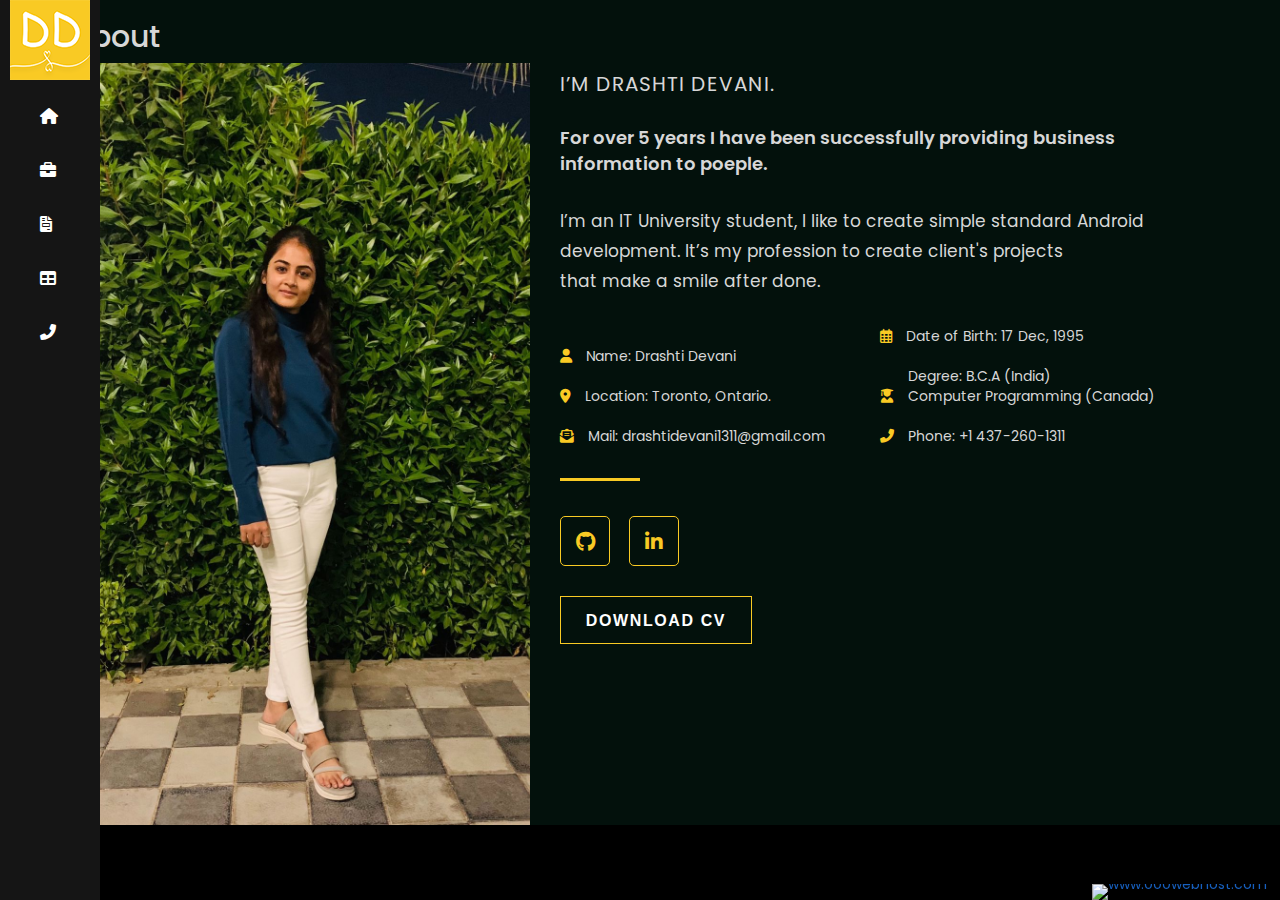
==== AboutUs.html @ 91741ef1 "my portfolio" ====
<!DOCTYPE html>
<html>

<!-- Mirrored from drashtidevani.000webhostapp.com/AboutUs.html by HTTrack Website Copier/3.x [XR&CO'2014], Wed, 12 Apr 2023 14:31:08 GMT -->
<!-- Added by HTTrack --><meta http-equiv="content-type" content="text/html;charset=UTF-8" /><!-- /Added by HTTrack -->
<head>

<meta charset="utf-8">
  <meta name="viewport" content="width=device-width, initial-scale=1">
<title>portfolio-About</title>
	<link href="https://fonts.googleapis.com/css2?family=Oswald:wght@600;700&amp;family=Roboto:ital,wght@0,100;0,300;0,400;0,500;0,700;0,900;1,100;1,300;1,400;1,500;1,700;1,900&amp;display=swap" rel="stylesheet">
	<link href="https://fonts.googleapis.com/css2?family=Oswald:wght@600;700&amp;family=Poppins:wght@200;300;400;500&amp;family=Roboto:ital,wght@0,100;0,300;0,400;0,500;0,700;0,900;1,100;1,300;1,400;1,500;1,700;1,900&amp;display=swap" rel="stylesheet">


	<link rel="stylesheet" href="bootstrap/css/bootstrap.min.css" type="text/css">
	<link rel="stylesheet" href="bootstrap/css/bootstrap-theme.min.css" type="text/css">	
	
	
<link rel="stylesheet" href="css/fontawesome/css/all.min.css" type="text/css">
<link rel="stylesheet" href="css/flexslider.css" type="text/css">
<link rel="stylesheet" href="css/style.css" type="text/css">
<link rel="stylesheet" href="css/responsive.css" type="text/css">
<script src="../ajax.googleapis.com/ajax/libs/jquery/3.5.1/jquery.min.js"></script>
       <script src="../maxcdn.bootstrapcdn.com/bootstrap/3.3.7/js/bootstrap.min.js"></script>
</head>

<body>
<div class="navbar-inverse nav-1" id="navbar">
    	<div class="container">
        	<div class="navbar-header">
            
        	<button class="navbar-toggle" type="button" data-toggle="collapse" data-target="#navbarNav">
            	<span class="icon-bar"></span>
                <span class="icon-bar"></span>
                <span class="icon-bar"></span>
            </button>
           
        </div>
       <div class="collapse navbar-collapse" id="navbarNav">
        	<ul class="nav navbar-nav navbar-right">
            <li><a href="index.html">home</a></li>
            <li><a href="AboutUs.html">About</a></li>
            <li><a href="Portfolios.html">Portfolio</a></li>
            <li><a href="skills.html">skills</a></li>
            <li><a href="contact%20us.html">contact</a></li>
          
            </ul>
        </div>
        </div>
    </div>
 <script>
window.onscroll = function() {myFunction()};

var navbar = document.getElementById("navbar");
var sticky = navbar.offsetTop;

function myFunction() {
  if (window.pageYOffset >= sticky) {
    navbar.classList.add("sticky")
  } else {
    navbar.classList.remove("sticky");
  }
}
</script>
	<div class="banner-2">
			<div class="main-menu">
				  <ul id="MiniLeftNav">
					  <div class="logo">
					  		<img src="image/kd.png" alt=""/>
					  </div>
				<li>
					<a class="navtext" href="index.html"><i class="fa fa-home"></i> <span>Home</span></a>
				</li>
				<li>
					<a class="navtext" href="Portfolios.html"><i class="fas fa-briefcase"></i> 
						<span>Portfolio</span>
					</a>
				</li>
				<li>
					 <a class="navtext" href="AboutUs.html"><i class="fas fa-file-invoice"></i> 
						<span>About</span>
					 </a>
				</li>
				<li>
					<a class="navtext" href="skills.html"><i class="fas fa-table"></i> 
						<span>skills</span>
					</a>
				</li>
				<li>
					<a class="navtext" href="contact%20us.html"><i class="fas fa-phone-alt"></i> 
						<span>Contact</span>
					</a>
				</li>
					  <!--<div class="social-item">
                        
                    
					        <li><a href="#">Social<span><i class="fab fa-linkedin-in"></i>
								<i class="fab fa-pinterest-p"></i>
								<i class="fab fa-twitter"></i>
								<i class="fab fa-facebook-f"></i>
								</span></a>
                           </li>
					  </div>-->  
			</ul>
				
					
			</div>
		<div class="container">
				<h2> About </h2>
					<div class="about-img col-lg-5">
						<img src="image/IMG_3163.jpg" alt="#"/ width="100%">
					</div>
					<div class="about-text">
						<div class="about-img col-lg-7">
							<h6 class="space-caps">I’m Drashti Devani.</h6>
								<strong>For over 5 years I have been successfully providing business<br> information to poeple.</strong>
							<p class="des-text">I’m an IT University student, I like to create simple standard Android development. It’s my profession to create client's projects <br>that make a smile after done.</p>
							
							<div class="about-info">
                                    <ul>
                                        <li>
                                            <i class="fas fa-user"></i>
                                             <span><p>Name: Drashti Devani</p></span>
                                        </li>
                                        <li>
                                            <i class="fas fa-map-marker-alt"></i>
                                            <p>Location: Toronto, Ontario.</p>
                                        </li>
                                        <li>
                                            <i class="fas fa-envelope-open-text"></i>
                                            <p>Mail: drashtidevani1311@gmail.com</p>
                                        </li>
                                    </ul>
                                    <ul style="margin-left: 50px;">
                                        <li>
                                            <i class="far fa-calendar-alt"></i>
                                            <p>Date of Birth: 17 Dec, 1995 </p>
                                        </li>
                                        <li>
                                            <i class="fas fa-user-graduate"></i>
                                            <p>Degree: B.C.A (India) <br> Computer Programming (Canada)</p>
											
                                        </li>
                                        <li>
                                            <i class="fas fa-phone-alt"></i>
                                            <p>Phone: +1 437-260-1311</p>
                                        </li>
                                    </ul>
                                </div>
								<div class="about-line">
									<span class="bash"></span>
								</div>
							
								<div class="about-social">
                                    <ul>
                                        <li><a href="https://github.com/drashti1311"><i class="fa-brands fa-github"></i></a></li>
                                        <li><a href=https://www.linkedin.com/in/drashti-devani-453985121/><i class="fab fa-linkedin-in"></i></a></li>                                        
                                    </ul>
                                </div>
							
								<div class="about-cv">
                                    
									<nav>
										<ul>
										 <a href="./image/Drashti_Resume.pdf" class="btn-anime" download="">
										  <li>
										  Download Cv
											<span></span><span></span><span></span><span></span>											</li></a>
									</ul>
								  </nav>
                                </div>
						</div>
				    </div>
		
	  </div>
	</div>

<div style="text-align:right;position:fixed;z-index:9999999;bottom:0;width:auto;right:1%;cursor:pointer;line-height:0;display:block!important"><a title="Hosted on free web hosting 000webhost.com. Host your own website for FREE." target="_blank" href="https://www.000webhost.com/?utm_source=000webhostapp&amp;utm_campaign=000_logo&amp;utm_medium=website&amp;utm_content=footer_img"><img src="../cdn.000webhost.com/000webhost/logo/footer-powered-by-000webhost-white2.png" alt="www.000webhost.com"></a></div><script>function getCookie(t){for(var e=t+"=",n=decodeURIComponent(document.cookie).split(";"),o=0;o<n.length;o++){for(var i=n[o];" "==i.charAt(0);)i=i.substring(1);if(0==i.indexOf(e))return i.substring(e.length,i.length)}return""}getCookie("hostinger")&&(document.cookie="hostinger=;expires=Thu, 01 Jan 1970 00:00:01 GMT;",location.reload());var wordpressAdminBody=document.getElementsByClassName("wp-admin")[0],notification=document.getElementsByClassName("notice notice-success is-dismissible"),hostingerLogo=document.getElementsByClassName("hlogo"),mainContent=document.getElementsByClassName("notice_content")[0];if(null!=wordpressAdminBody&&0<notification.length&&null!=mainContent){var googleFont=document.createElement("link");googleFontHref=document.createAttribute("href"),googleFontRel=document.createAttribute("rel"),googleFontHref.value="https://fonts.googleapis.com/css?family=Roboto:300,400,600,700",googleFontRel.value="stylesheet",googleFont.setAttributeNode(googleFontHref),googleFont.setAttributeNode(googleFontRel);var css="@media only screen and (max-width: 576px) {#main_content {max-width: 320px !important;} #main_content h1 {font-size: 30px !important;} #main_content h2 {font-size: 40px !important; margin: 20px 0 !important;} #main_content p {font-size: 14px !important;} #main_content .content-wrapper {text-align: center !important;}} @media only screen and (max-width: 781px) {#main_content {margin: auto; justify-content: center; max-width: 445px;}} @media only screen and (max-width: 1325px) {.web-hosting-90-off-image-wrapper {position: absolute; max-width: 95% !important;} .notice_content {justify-content: center;} .web-hosting-90-off-image {opacity: 1;}} @media only screen and (min-width: 769px) {.notice_content {justify-content: space-between;} #main_content {margin-left: 5%; max-width: 445px;} .web-hosting-90-off-image-wrapper {position: absolute; display: flex; justify-content: center; width: 50%; margin-left: 45%;}} .web-hosting-90-off-image {max-width: 90%;} .content-wrapper {min-height: 454px; display: flex; flex-direction: column; justify-content: center; z-index: 5} .notice_content {display: flex; align-items: center;} * {-webkit-font-smoothing: antialiased; -moz-osx-font-smoothing: grayscale;} .upgrade_button_red_sale{box-shadow: 0 2px 4px 0 rgba(255, 69, 70, 0.2); width: 264px; border: 0; border-radius: 3px; background-color: #FF5C62 !important; padding: 15px 55px !important; font-family: 'Roboto', sans-serif; font-size: 16px; font-weight: 600; color: #ffffff;} .upgrade_button_red_sale:hover{color: #ffffff !important; background: #d10303 !important;}",style=document.createElement("style"),sheet=window.document.styleSheets[0];style.styleSheet?style.styleSheet.cssText=css:style.appendChild(document.createTextNode(css)),document.getElementsByTagName("head")[0].appendChild(style),document.getElementsByTagName("head")[0].appendChild(googleFont);var button=document.getElementsByClassName("upgrade_button_red")[0],link=button.parentElement;link.setAttribute("href","https://www.hostinger.com/hosting-starter-offer?utm_source=000webhost&amp;utm_medium=panel&amp;utm_campaign=000-wp"),link.innerHTML='<button class="upgrade_button_red_sale">Claim Deal</button>',(notification=notification[0]).setAttribute("style","padding-bottom: 0; padding-top: 5px; background-color: #040713; background-size: cover; background-repeat: no-repeat; color: #ffffff; border-left-color: #040713;"),notification.className="notice notice-error is-dismissible";var mainContentHolder=document.getElementById("main_content");mainContentHolder.setAttribute("style","padding: 0;"),hostingerLogo[0].remove();var h1Tag=notification.getElementsByTagName("H1")[0];h1Tag.className="000-h1",h1Tag.innerHTML="Black Friday",h1Tag.setAttribute("style",'color: white; font-family: "Roboto", sans-serif; font-size: 48px; font-weight: 700;');var h2Tag=document.createElement("H2");h2Tag.innerHTML="Up to 90% off 4-year hosting plans + free domain, SSL & DDoS protection",h2Tag.setAttribute("style",'color: white; margin: 10px 0 15px 0; font-family: "Roboto", sans-serif; font-size: 16px; font-weight: 400; line-height: 1;'),h1Tag.parentNode.insertBefore(h2Tag,h1Tag.nextSibling);var paragraph=notification.getElementsByTagName("p")[0];paragraph.innerHTML="$<span style='font-size: 80px;'>2.49</span>/mo",paragraph.setAttribute("style",'font-family: "Roboto", sans-serif; font-size: 48px; font-weight: 700; margin: 0;');var list=notification.getElementsByTagName("UL")[0];list.remove();var org_html=mainContent.innerHTML,new_html='<div class="content-wrapper">'+mainContent.innerHTML+'</div><div class="web-hosting-90-off-image-wrapper"><img class="web-hosting-90-off-image" src="https://cdn.000webhost.com/000webhost/promotions/bf-2022-bottom-banner.png"></div>';mainContent.innerHTML=new_html;var saleImage=mainContent.getElementsByClassName("web-hosting-90-off-image")[0]}</script></body>

<!-- Mirrored from drashtidevani.000webhostapp.com/AboutUs.html by HTTrack Website Copier/3.x [XR&CO'2014], Wed, 12 Apr 2023 14:31:09 GMT -->
</html>
---- css/style.css ----
body{
	font-family: 'Poppins', sans-serif;
	color: #D7D7D7;
	background-color:#000;
}
.Services-box i {
	color: #F9CA24;
}
.box-portfolio {
	margin-bottom: 20px;
}

#portfolio {
    background-color: #000;
    color: #fff;
}
#MiniLeftNav li{
	list-style: outside none none;
    margin: 20px 0;
    padding: 0;
    width: 48px;
}
#MiniLeftNav li a{
    color:#fff; 
	display: block;
    padding: 7px;
    position: relative;
}
.logo img{
	margin-left: -30px;
	background-color:red;
}
#MiniLeftNav span {
    font-family: 'Raleway', sans-serif;
    font-size:14px;
    font-weight: 400;
    letter-spacing: 1px;
    text-transform: uppercase;
    bottom: 0;
    left: 60px;
    line-height: 38px;
    overflow: hidden;
    padding: 0;
    position: absolute;
    white-space: nowrap;
    width: 0;
    clip-path: polygon(100% 0%, 100% 53%, 100% 100%, 10% 100%, 0% 50%, 10% 0);
    /* CSS3 Transition: */
	-webkit-transition: 0.50s;
	/* Future proofing (these do not work yet): */
	-moz-transition: 0.50s;
	transition: 0.50s;  
}
#MiniLeftNav a:hover span{ width:auto; padding:0 30px;overflow:visible; }
#MiniLeftNav a:hover{text-decoration:none;}
#MiniLeftNav a span{
	background-color:#f9ca24;
	color:#fff;         
}
.main-menu{
	background-color:#151515; 
	position: fixed;
    height: 100%;
	width:100px;
}
#MiniLeftNav li a i{
    margin-left: -7px;
	font-size: 16px;
}
#MiniLeftNav li a i:hover{
	color: #f9ca24;
}
.banner{
	background-image:url("../image/slider-1.html");
	background-repeat:no-repeat;
	background-position:center;
	background-size:cover;
	padding: 0;
	position:relative;
	background-color: #03110c;
}
.social-item {
    position: fixed;
    cursor: pointer;
    bottom: 0;
    left: 0;
    padding: 5px 26px;
    color: #000000;
    background-color:#f9ca24;
}
.main-menu{
	z-index: 5000;
}
.social-item i{
	padding: 5px 10px;
	color: black;
}
.space-caps{
	color: #D7D7D7;
	font-weight: 400;
    text-transform: uppercase;
    letter-spacing: 1px;
}
.banner-text h1 {
    font-family: 'Oswald', sans-serif;
    font-weight: 700;
    text-transform: uppercase;
    font-size: 55px;
    line-height: 75px;
    margin-bottom: 20px;
    color: #D7D7D7;
	
}
.green{
	color: #f9ca24
}
.dash{
	font-size: 18px;
    color: #D7D7D7;
}
.banner-text{
    padding: 87px 0;
	
}
.banner-text hr{
	border-top: 3px solid #f9ca24;
	width: 50px;
	margin-left: 0;
}
.banner-text p{
	color: #D7D7D7;
	padding-bottom: 30px;
}
nav{
	display: inline-block;
}
nav ul {
    list-style-type: none;
    margin: 0;
    padding: 0;
	
}
.Continue{}
.nav-1 ul li{
text-transform: uppercase;
    font-weight: bold;
    font-family: sans-serif;
    letter-spacing: 0.1em;
    text-align: center;
    line-height: 3em;
    position: relative;
    overflow: hidden;
    z-index: 1;
    transition: 0.5s;
    margin: 1em;
}

nav ul li {
    --c: goldenrod;
    color:#fff;
    font-size: 16px;
    border: 1px solid #f9ca24;
    width: 12em;
    height: 3em;
    text-transform: uppercase;
    font-weight: bold;
    font-family: sans-serif;
    letter-spacing: 0.1em;
    text-align: center;
    line-height: 3em;
    position: relative;
    overflow: hidden;
    z-index: 1;
    transition: 0.5s;
    margin: 1em;
	
}

nav ul li span {
    position: absolute;
    width: 25%;
    height: 100%;
    background-color:#f9ca24;
    transform: translateY(150%);
    border-radius: 50%;
    left: calc((var(--n) - 1) * 25%);
    transition: 0.5s;
    transition-delay: calc((var(--n) - 1) * 0.1s);
    z-index: -1;
}

nav ul li:hover {
    color: black;
}

nav ul li:hover span {
    transform: translateY(0) scale(2);
}

nav ul li span:nth-child(1) {
    --n: 1;
}

nav ul li span:nth-child(2) {
    --n: 2;
}

nav ul li span:nth-child(3) {
    --n: 3;
}

nav ul li span:nth-child(4) {
    --n: 4;
}
.banner-img img{
	padding-top:150px;
	width: 100%;
}

/*-------------------------------------------------------------------------- page-2-start */

.banner-2{
	font-family: 'Poppins', sans-serif;
	background-color: #03110c;
	}
.portfolios{
	padding: 0px 0;
}
.banner-2 h2{
	color: #d7d7d7;
}
.port-img{
	padding-bottom: 30px;
}
.port-img img{
	width: 100%;
}
.port-img img:hover {
  -ms-transform: scale(1.1); /* IE 9 */
  -webkit-transform: scale(1.1); /* Safari 3-8 */
  transform: scale(1.1); 
}
.btn-portfolios li a{
    color: #fff;
	text-decoration: none;

}
.Education{
    padding: 193px 0;
}
/*-------------------------------------------------------------------------- page-2-End */
/*---------------------------------------------------------------------- page-3.about-start */
.about-text {
	color:#D7D7D7;
	
}
.about-text h6 {
    margin-bottom: 30px;
	font-size: 20px;
}
.about-text strong {
    font-weight: 600;
	font-size:18px;
}
.about-text .des-text{
	line-height: 30px;
	font-size: 17px;
	margin-top: 30px
}
.about-info ul {
    display: inline-block;
    padding:0px;
	margin: 30px 0 0 0;
}
.about-info ul li {
    margin-bottom: 20px;
	list-style: none;
}
 .about-info li i {
    color: #f9ca24;
}

.about-info li p {
    display: inline-block;
    margin-left: 10px;
}
.about-ul{
	padding-left: 30px;
}
.about-line span.bash {
    display: inline-block;
    height: 3px;
    width: 80px;
    background: #f9ca24;
}
.about-social {
    margin-top: 30px;
}
.about-social ul{
	margin: 0px;
	padding: 0px;
}
.about-social li {
    display: inline-block;
	list-style: none;
}
.about-social li a {
    display: inline-block;
    width: 50px;
    height: 50px;
    font-size: 20px;
    text-align: center;
    line-height: 50px;
    border-radius: 5px;
    margin-right: 15px;
    color: #f9ca24;
    border: 1px solid #f9ca24;
    background: #03110c;
}
.about-social li a.venobox {
    width: 95px;
    border-top-right-radius: 30px;
    border-bottom-right-radius: 30px;
    text-transform: uppercase;
    font-size: 16px;
	text-decoration: none;
}
.about-social li a:hover{
	background-color: #f9ca24;
	color:#fff;
}
.about-cv a{
	color: #fff;
}
.about-cv nav ul li {
	margin: 30px 0  25px 0;
}
.resume{
	   /* padding: 114px 0;*/
}
.resume-box{
	padding: 30px;
    margin-bottom: 30px;
    background: #032217;
}
.resume-box i {
    font-size: 40px;
    color: #f9ca24;
    margin-bottom: 20px;
}
.progress {
  background: rgba(255,255,255,0.1);
  justify-content: flex-start;
  border-radius: 100px;
  align-items: center;
  position: relative;
  padding: 0 5px;
  display: flex;
  height: 30px;
  width: 100%;
}

.progress-value {
  animation: load 3s;
  box-shadow: 0 10px 40px -10px #fff;
  border-radius: 100px;
  background: #f9ca24;
  height: 26px;
  width: 99%;
}
.progress-value-1 {
  animation: load 3s;
  box-shadow: 0 10px 40px -10px #fff;
  border-radius: 100px;
  background: #f9ca24;
  height: 26px;
  width: 95%;
}
.progress-value-2 {
  animation: load 3s;
  box-shadow: 0 10px 40px -10px #fff;
  border-radius: 100px;
  background: #f9ca24;
  height: 26px;
  width: 85%;
}
.progress-value-3 {
  animation: load 3s;
  box-shadow: 0 10px 40px -10px #fff;
  border-radius: 100px;
  background: #f9ca24;
  height: 26px;
  width: 89%;
}
.progress-value-4 {
  animation: load 3s;
  box-shadow: 0 10px 40px -10px #fff;
  border-radius: 100px;
  background: #f9ca24;
  height: 26px;
  width: 92%;
}
.progress-value-5 {
  animation: load 3s;
  box-shadow: 0 10px 40px -10px #fff;
  border-radius: 100px;
  background: #f9ca24;
  height: 26px;
  width: 90%;
}
.progress-value-6 {
  animation: load 3s;
  box-shadow: 0 10px 40px -10px #fff;
  border-radius: 100px;
  background: #f9ca24;
  height: 26px;
  width: 85%;
}
.progress-value-7 {
  animation: load 3s;
  box-shadow: 0 10px 40px -10px #fff;
  border-radius: 100px;
  background: #f9ca24;
  height: 26px;
  width: 95%;
}
.btn-anime{
	color:#fff;
}
.btn-anime:hover{
	color:#000;
	text-decoration:none;
}
@keyframes load {
  0% { width: 0; }
  100% { width: 68%; }
}

.Services-box{
	text-align: center;
	cursor: pointer;
    padding: 25px 20px;
    margin-bottom: 30px;
    background: #032217;
}
.Services-box i{
	font-size: 30px;
    	color: #F9CA24;
    margin-bottom: 20px;
}
.Services-box h4 {
    font-weight: 600;
    text-transform: capitalize;
    margin-bottom: 20px;
}
p {
    font-family: 'Poppins', sans-serif;
    font-size: 14px;
    font-weight: 400;
    margin: 0;
    padding: 0;
    line-height:20px;
    color: ##D7D7D7;
}
.banner-3{
    background-color: #03110c;
	    padding: 10px 0px;
}
.banner-4{
   background-color: #03110c;
}
.contact{
    padding: 190px 0px;
}
.lightbox  {
	margin: 10vh auto;
	/*max-width: 80%;*/
	display: grid;
	grid-gap: 5px;
	grid-template-columns: repeat(auto-fill, minmax(250px, 1fr));
	/grid-auto-rows: 250px;/
	grid-auto-flow: dense;
}
.UI-UX-Design{
	padding:50px 0px;
}
.Experiences{
	padding: 114px 0;
}
.lightbox-prev,
.lightbox-next {
	position: fixed;
	top: 0;
	width: 15%;
	height: 100%;
	display: flex;
	align-items: center;
	justify-content: center;
	text-decoration: none;
	z-index: 999993;
	color: rgba(255,255,255,.5);
	font-size: 8rem;
	font-family: monospace;
	transition: all .2s;
}


.lightbox-prev:hover,
.lightbox-next:hover {
	color: rgba(255,255,255,.8);
}

.lightbox-prev {left: -25%;}
.lightbox-next {right: -25%;}

.lightbox-activee  .lightbox-prev{left: 0;}
.lightbox-activee .lightbox-next{right: 0;}


.lightbox  .lightbox-pic{
	text-align: center;
	padding: 1rem 0;
	color: white;
	font-size: 3rem;
	text-transform: uppercase;
	background: rgba(0,0,0,.2);
	overflow: hidden;
	padding: 0;
	display: flex;
	align-items: stretch;
	justify-content: center;
}
.lightbox  .lightbox-pic img {
	width: 100%;
	height: 100%;
	display: block;
	object-fit: cover;
	object-position: center;
	transition: all .5s;
}

.lightbox  .lightbox-pic.showw::before {
	content: '';
	display: block;
	position: fixed;
	z-index: 999991;
	width: 100vw;
	height: 100vh;
	top: 0;
	left: 0;
	background: rgba(0,0,0,.6);
}

.lightbox  .lightbox-pic.showw img {
	position: fixed;
	top: 0;
	left: 0;
	margin: 30px;
	align-self: center;
	object-fit: contain;
	z-index: 999992;
	width: calc(100% - 60px);
	height: calc(100% - 60px);
	filter: drop-shadow(0 3px 15px black);
	cursor: url(close-button.html), grab; /* custom cursor to signal close on click */
}

.lightbox  .lightbox-pic:not(.showw):hover img {
	cursor: pointer;
	transform: scale(1.3);
}




.lightbox  .activee .lightbox-pic:not(.showw) img {
	filter: blur(3px);
}

.navbar-inverse{
	display: none;
}
.sticky {
  position: fixed;
  top: 0;
  width: 100%;
  z-index: 10000;
}

.sticky + .content {
  padding-top: 60px;
}


@media screen and (max-width: 1024px) {
	.main-menu{
		display: none;
	}
	.navbar-inverse{
	display: block;
}
}
h3 {
  margin-top: 0;
  font-size: 24px;
}
a,
  a:visited {
    color: #1760BF;
    text-decoration: none;
  }
  a:hover {
    color: #c00;
  }
.links {
  ul {
    
  }
  li {
   margin-bottom: 5px; 
  }
}
h4 {
  margin: 24px 0 0 0;
}

.bottom-text {
  margin-top: 40px;
  border-top: 2px solid #e5e7e9;
  a {
    border-bottom: 1px solid #e5e7e9;
  }
  p {
   max-width: 650px; 
  }
}

.hidden {
  overflow: hidden;
  display: none;
  visibility: hidden;
}
---- css/responsive.css ----
@media only screen and (max-width: 1024px) {

}
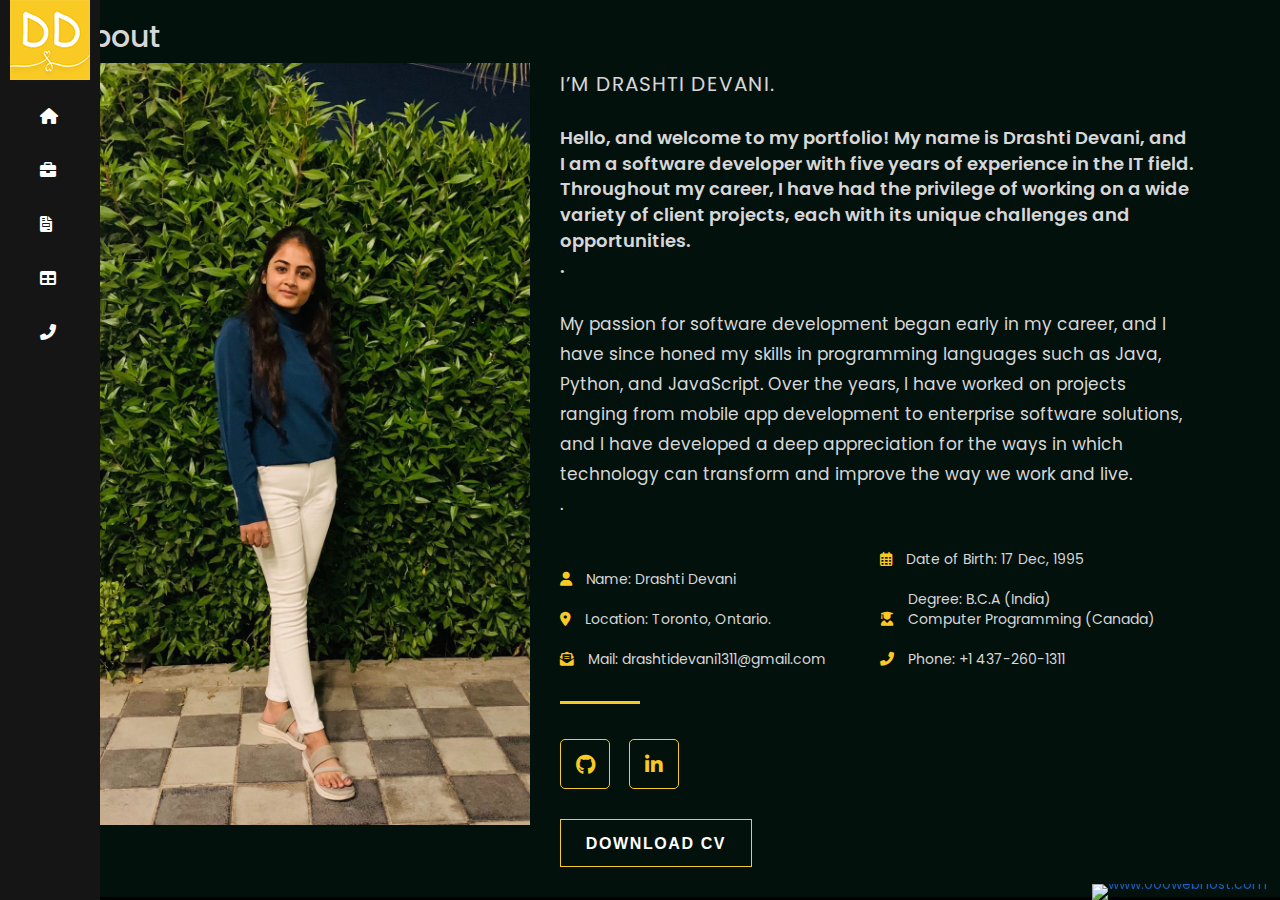
==== commit 2821c053: "Chnage intro" ====
--- a/AboutUs.html
+++ b/AboutUs.html
@@ -113,8 +113,8 @@
 					<div class="about-text">
 						<div class="about-img col-lg-7">
 							<h6 class="space-caps">I’m Drashti Devani.</h6>
-								<strong>For over 5 years I have been successfully providing business<br> information to poeple.</strong>
-							<p class="des-text">I’m an IT University student, I like to create simple standard Android development. It’s my profession to create client's projects <br>that make a smile after done.</p>
+								<strong>Hello, and welcome to my portfolio! My name is Drashti Devani, and I am a software developer with five years of experience in the IT field. Throughout my career, I have had the privilege of working on a wide variety of client projects, each with its unique challenges and opportunities.<br> .</strong>
+							<p class="des-text">My passion for software development began early in my career, and I have since honed my skills in programming languages such as Java, Python, and JavaScript. Over the years, I have worked on projects ranging from mobile app development to enterprise software solutions, and I have developed a deep appreciation for the ways in which technology can transform and improve the way we work and live.<br>.</p>
 							
 							<div class="about-info">
                                     <ul>
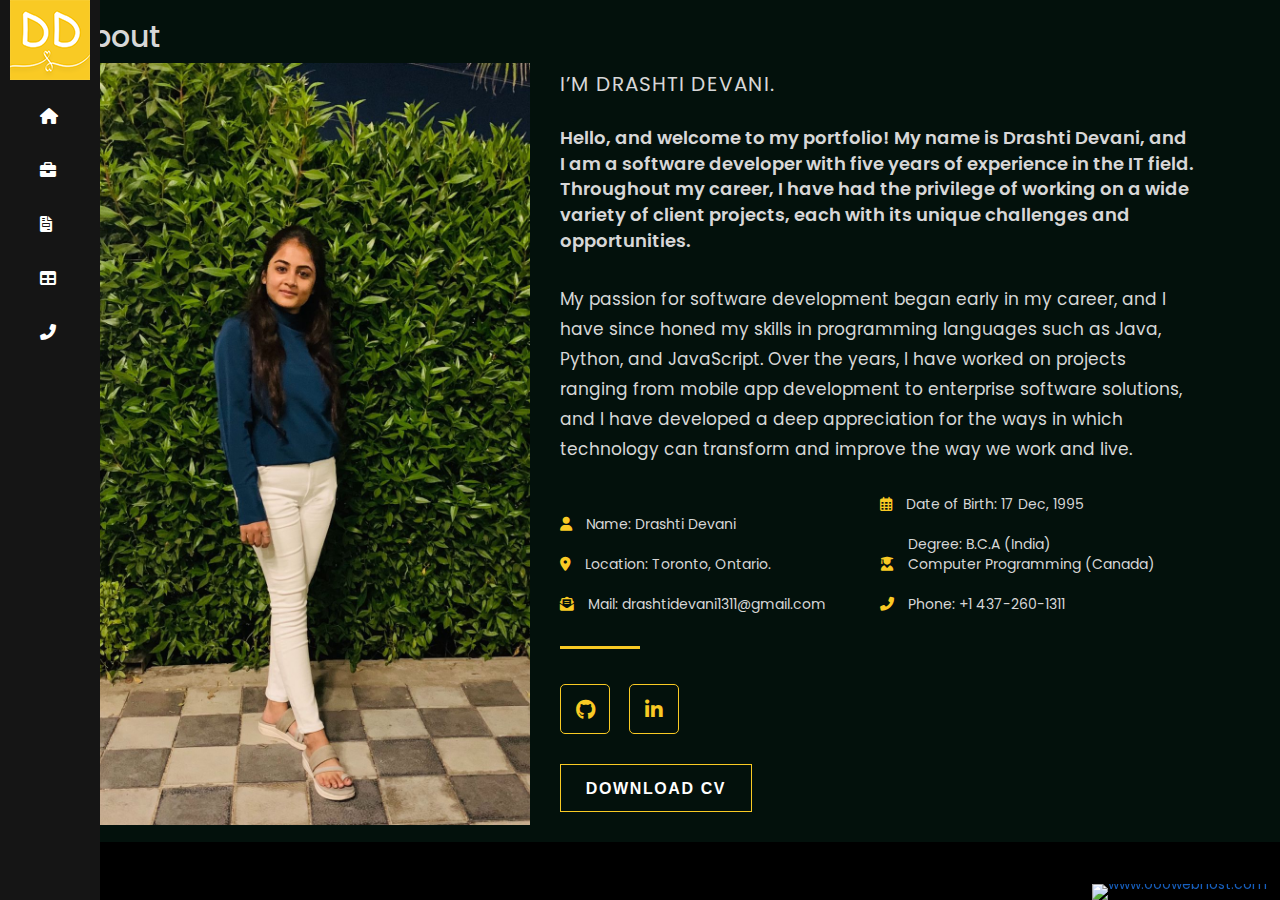
==== commit 3c4b810b: "change" ====
--- a/AboutUs.html
+++ b/AboutUs.html
@@ -113,8 +113,8 @@
 					<div class="about-text">
 						<div class="about-img col-lg-7">
 							<h6 class="space-caps">I’m Drashti Devani.</h6>
-								<strong>Hello, and welcome to my portfolio! My name is Drashti Devani, and I am a software developer with five years of experience in the IT field. Throughout my career, I have had the privilege of working on a wide variety of client projects, each with its unique challenges and opportunities.<br> .</strong>
-							<p class="des-text">My passion for software development began early in my career, and I have since honed my skills in programming languages such as Java, Python, and JavaScript. Over the years, I have worked on projects ranging from mobile app development to enterprise software solutions, and I have developed a deep appreciation for the ways in which technology can transform and improve the way we work and live.<br>.</p>
+								<strong>Hello, and welcome to my portfolio! My name is Drashti Devani, and I am a software developer with five years of experience in the IT field. Throughout my career, I have had the privilege of working on a wide variety of client projects, each with its unique challenges and opportunities.</strong>
+							<p class="des-text">My passion for software development began early in my career, and I have since honed my skills in programming languages such as Java, Python, and JavaScript. Over the years, I have worked on projects ranging from mobile app development to enterprise software solutions, and I have developed a deep appreciation for the ways in which technology can transform and improve the way we work and live.</p>
 							
 							<div class="about-info">
                                     <ul>
